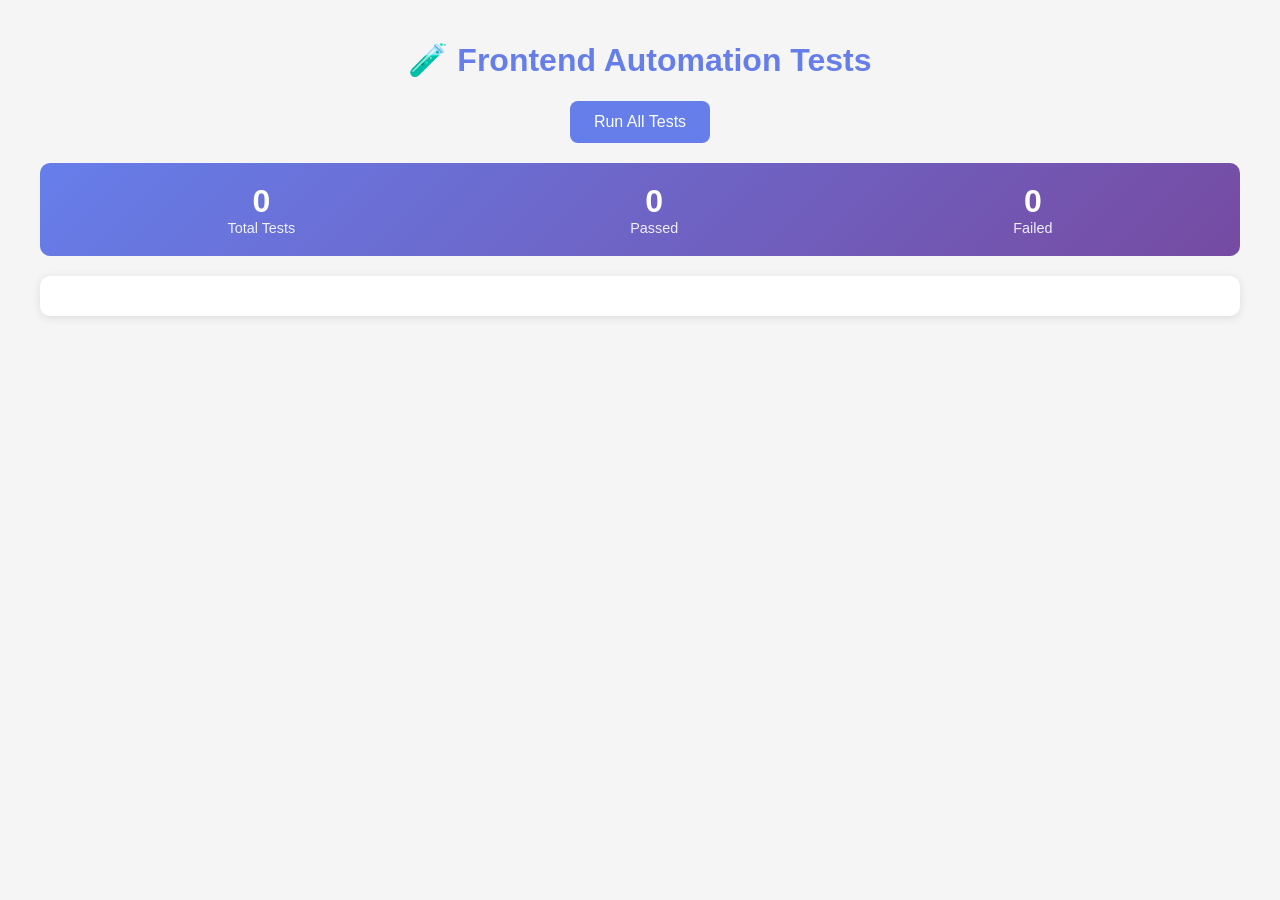
==== frontend/test.html @ 7b499967 "Add automation testing suite and Kiro card feature" ====
<!DOCTYPE html>
<html lang="en">
<head>
    <meta charset="UTF-8">
    <meta name="viewport" content="width=device-width, initial-scale=1.0">
    <title>Frontend Tests - Student Management System</title>
    <style>
        body {
            font-family: 'Segoe UI', Tahoma, Geneva, Verdana, sans-serif;
            max-width: 1200px;
            margin: 0 auto;
            padding: 20px;
            background: #f5f5f5;
        }
        h1 {
            color: #667eea;
            text-align: center;
        }
        .test-container {
            background: white;
            border-radius: 10px;
            padding: 20px;
            margin: 20px 0;
            box-shadow: 0 2px 10px rgba(0,0,0,0.1);
        }
        .test-case {
            padding: 15px;
            margin: 10px 0;
            border-left: 4px solid #ddd;
            background: #f9f9f9;
        }
        .test-case.pass {
            border-left-color: #28a745;
            background: #d4edda;
        }
        .test-case.fail {
            border-left-color: #dc3545;
            background: #f8d7da;
        }
        .test-case.running {
            border-left-color: #ffc107;
            background: #fff3cd;
        }
        .test-name {
            font-weight: bold;
            margin-bottom: 5px;
        }
        .test-result {
            font-size: 14px;
            color: #666;
        }
        .summary {
            display: flex;
            justify-content: space-around;
            margin: 20px 0;
            padding: 20px;
            background: linear-gradient(135deg, #667eea, #764ba2);
            color: white;
            border-radius: 10px;
        }
        .summary-item {
            text-align: center;
        }
        .summary-number {
            font-size: 2rem;
            font-weight: bold;
        }
        .summary-label {
            font-size: 0.9rem;
            opacity: 0.9;
        }
        button {
            background: #667eea;
            color: white;
            border: none;
            padding: 12px 24px;
            border-radius: 8px;
            font-size: 16px;
            cursor: pointer;
            display: block;
            margin: 20px auto;
        }
        button:hover {
            background: #5568d3;
        }
        button:disabled {
            background: #ccc;
            cursor: not-allowed;
        }
    </style>
</head>
<body>
    <h1>🧪 Frontend Automation Tests</h1>
    
    <button id="runTests" onclick="runAllTests()">Run All Tests</button>
    
    <div class="summary" id="summary">
        <div class="summary-item">
            <div class="summary-number" id="totalTests">0</div>
            <div class="summary-label">Total Tests</div>
        </div>
        <div class="summary-item">
            <div class="summary-number" id="passedTests">0</div>
            <div class="summary-label">Passed</div>
        </div>
        <div class="summary-item">
            <div class="summary-number" id="failedTests">0</div>
            <div class="summary-label">Failed</div>
        </div>
    </div>
    
    <div class="test-container" id="testResults"></div>

    <script>
        const API_URL = 'http://localhost:5000/api';
        let testResults = [];
        let passed = 0;
        let failed = 0;

        function addTestResult(name, status, message) {
            const result = { name, status, message };
            testResults.push(result);
            
            const testDiv = document.createElement('div');
            testDiv.className = `test-case ${status}`;
            testDiv.innerHTML = `
                <div class="test-name">${name}</div>
                <div class="test-result">${message}</div>
            `;
            document.getElementById('testResults').appendChild(testDiv);
            
            if (status === 'pass') passed++;
            if (status === 'fail') failed++;
            
            updateSummary();
        }

        function updateSummary() {
            document.getElementById('totalTests').textContent = testResults.length;
            document.getElementById('passedTests').textContent = passed;
            document.getElementById('failedTests').textContent = failed;
        }

        async function sleep(ms) {
            return new Promise(resolve => setTimeout(resolve, ms));
        }

        // Test 1: API Connection
        async function testAPIConnection() {
            try {
                const response = await fetch('http://localhost:5000/');
                if (response.ok) {
                    addTestResult('API Connection', 'pass', 'Successfully connected to backend API');
                    return true;
                } else {
                    addTestResult('API Connection', 'fail', 'Failed to connect to backend API');
                    return false;
                }
            } catch (error) {
                addTestResult('API Connection', 'fail', `Error: ${error.message}`);
                return false;
            }
        }

        // Test 2: Get All Students
        async function testGetStudents() {
            try {
                const response = await fetch(`${API_URL}/students`);
                const data = await response.json();
                if (response.ok && Array.isArray(data)) {
                    addTestResult('Get All Students', 'pass', `Retrieved ${data.length} students`);
                    return true;
                } else {
                    addTestResult('Get All Students', 'fail', 'Failed to retrieve students');
                    return false;
                }
            } catch (error) {
                addTestResult('Get All Students', 'fail', `Error: ${error.message}`);
                return false;
            }
        }

        // Test 3: Create Student
        async function testCreateStudent() {
            try {
                const testStudent = {
                    name: 'Test Student',
                    email: 'test@example.com',
                    age: 20,
                    course: 'Test Course'
                };
                
                const response = await fetch(`${API_URL}/students`, {
                    method: 'POST',
                    headers: { 'Content-Type': 'application/json' },
                    body: JSON.stringify(testStudent)
                });
                
                const data = await response.json();
                if (response.status === 201 && data.id) {
                    addTestResult('Create Student', 'pass', `Created student with ID: ${data.id}`);
                    return data.id;
                } else {
                    addTestResult('Create Student', 'fail', 'Failed to create student');
                    return null;
                }
            } catch (error) {
                addTestResult('Create Student', 'fail', `Error: ${error.message}`);
                return null;
            }
        }

        // Test 4: Get Student by ID
        async function testGetStudentById(id) {
            try {
                const response = await fetch(`${API_URL}/students/${id}`);
                const data = await response.json();
                if (response.ok && data.id === id) {
                    addTestResult('Get Student by ID', 'pass', `Retrieved student: ${data.name}`);
                    return true;
                } else {
                    addTestResult('Get Student by ID', 'fail', 'Failed to retrieve student by ID');
                    return false;
                }
            } catch (error) {
                addTestResult('Get Student by ID', 'fail', `Error: ${error.message}`);
                return false;
            }
        }

        // Test 5: Update Student
        async function testUpdateStudent(id) {
            try {
                const updatedStudent = {
                    name: 'Updated Test Student',
                    email: 'updated@example.com',
                    age: 21,
                    course: 'Updated Course'
                };
                
                const response = await fetch(`${API_URL}/students/${id}`, {
                    method: 'PUT',
                    headers: { 'Content-Type': 'application/json' },
                    body: JSON.stringify(updatedStudent)
                });
                
                const data = await response.json();
                if (response.ok && data.name === 'Updated Test Student') {
                    addTestResult('Update Student', 'pass', 'Successfully updated student');
                    return true;
                } else {
                    addTestResult('Update Student', 'fail', 'Failed to update student');
                    return false;
                }
            } catch (error) {
                addTestResult('Update Student', 'fail', `Error: ${error.message}`);
                return false;
            }
        }

        // Test 6: Search Students
        async function testSearchStudents() {
            try {
                const response = await fetch(`${API_URL}/students/search?q=test`);
                const data = await response.json();
                if (response.ok && Array.isArray(data)) {
                    addTestResult('Search Students', 'pass', `Found ${data.length} matching students`);
                    return true;
                } else {
                    addTestResult('Search Students', 'fail', 'Failed to search students');
                    return false;
                }
            } catch (error) {
                addTestResult('Search Students', 'fail', `Error: ${error.message}`);
                return false;
            }
        }

        // Test 7: Delete Student
        async function testDeleteStudent(id) {
            try {
                const response = await fetch(`${API_URL}/students/${id}`, {
                    method: 'DELETE'
                });
                
                if (response.ok) {
                    addTestResult('Delete Student', 'pass', 'Successfully deleted student');
                    return true;
                } else {
                    addTestResult('Delete Student', 'fail', 'Failed to delete student');
                    return false;
                }
            } catch (error) {
                addTestResult('Delete Student', 'fail', `Error: ${error.message}`);
                return false;
            }
        }

        // Test 8: Validation - Invalid Email
        async function testInvalidEmail() {
            try {
                const invalidStudent = {
                    name: 'Test Student',
                    email: 'invalid-email',
                    age: 20,
                    course: 'Test Course'
                };
                
                const response = await fetch(`${API_URL}/students`, {
                    method: 'POST',
                    headers: { 'Content-Type': 'application/json' },
                    body: JSON.stringify(invalidStudent)
                });
                
                if (response.status === 400) {
                    addTestResult('Validation - Invalid Email', 'pass', 'Correctly rejected invalid email');
                    return true;
                } else {
                    addTestResult('Validation - Invalid Email', 'fail', 'Failed to validate email');
                    return false;
                }
            } catch (error) {
                addTestResult('Validation - Invalid Email', 'fail', `Error: ${error.message}`);
                return false;
            }
        }

        // Test 9: Validation - Invalid Age
        async function testInvalidAge() {
            try {
                const invalidStudent = {
                    name: 'Test Student',
                    email: 'test@example.com',
                    age: 200,
                    course: 'Test Course'
                };
                
                const response = await fetch(`${API_URL}/students`, {
                    method: 'POST',
                    headers: { 'Content-Type': 'application/json' },
                    body: JSON.stringify(invalidStudent)
                });
                
                if (response.status === 400) {
                    addTestResult('Validation - Invalid Age', 'pass', 'Correctly rejected invalid age');
                    return true;
                } else {
                    addTestResult('Validation - Invalid Age', 'fail', 'Failed to validate age');
                    return false;
                }
            } catch (error) {
                addTestResult('Validation - Invalid Age', 'fail', `Error: ${error.message}`);
                return false;
            }
        }

        // Test 10: Get Non-existent Student
        async function testGetNonexistentStudent() {
            try {
                const response = await fetch(`${API_URL}/students/99999`);
                if (response.status === 404) {
                    addTestResult('Get Non-existent Student', 'pass', 'Correctly returned 404 for non-existent student');
                    return true;
                } else {
                    addTestResult('Get Non-existent Student', 'fail', 'Failed to handle non-existent student');
                    return false;
                }
            } catch (error) {
                addTestResult('Get Non-existent Student', 'fail', `Error: ${error.message}`);
                return false;
            }
        }

        // Run all tests
        async function runAllTests() {
            const button = document.getElementById('runTests');
            button.disabled = true;
            button.textContent = 'Running Tests...';
            
            // Clear previous results
            document.getElementById('testResults').innerHTML = '';
            testResults = [];
            passed = 0;
            failed = 0;
            updateSummary();
            
            // Run tests sequentially
            const apiConnected = await testAPIConnection();
            await sleep(500);
            
            if (apiConnected) {
                await testGetStudents();
                await sleep(500);
                
                const studentId = await testCreateStudent();
                await sleep(500);
                
                if (studentId) {
                    await testGetStudentById(studentId);
                    await sleep(500);
                    
                    await testUpdateStudent(studentId);
                    await sleep(500);
                    
                    await testSearchStudents();
                    await sleep(500);
                    
                    await testDeleteStudent(studentId);
                    await sleep(500);
                }
                
                await testInvalidEmail();
                await sleep(500);
                
                await testInvalidAge();
                await sleep(500);
                
                await testGetNonexistentStudent();
            }
            
            button.disabled = false;
            button.textContent = 'Run All Tests';
            
            // Show final summary
            console.log(`Tests completed: ${passed} passed, ${failed} failed`);
        }
    </script>
</body>
</html>
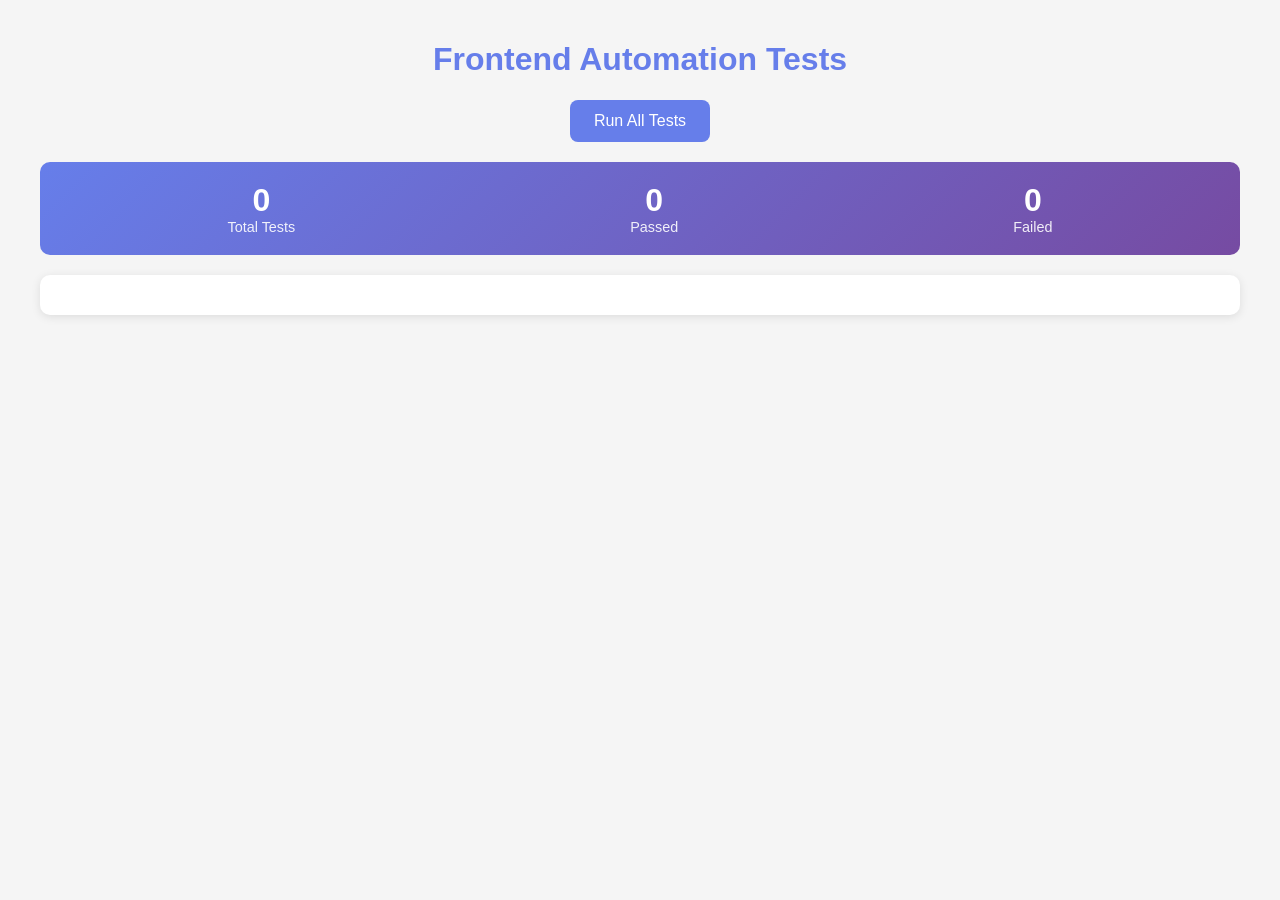
==== commit 464100c8: "Remove emoji icon from test page heading" ====
--- a/frontend/test.html
+++ b/frontend/test.html
@@ -90,7 +90,7 @@
     </style>
 </head>
 <body>
-    <h1>🧪 Frontend Automation Tests</h1>
+    <h1>Frontend Automation Tests</h1>
     
     <button id="runTests" onclick="runAllTests()">Run All Tests</button>
     
